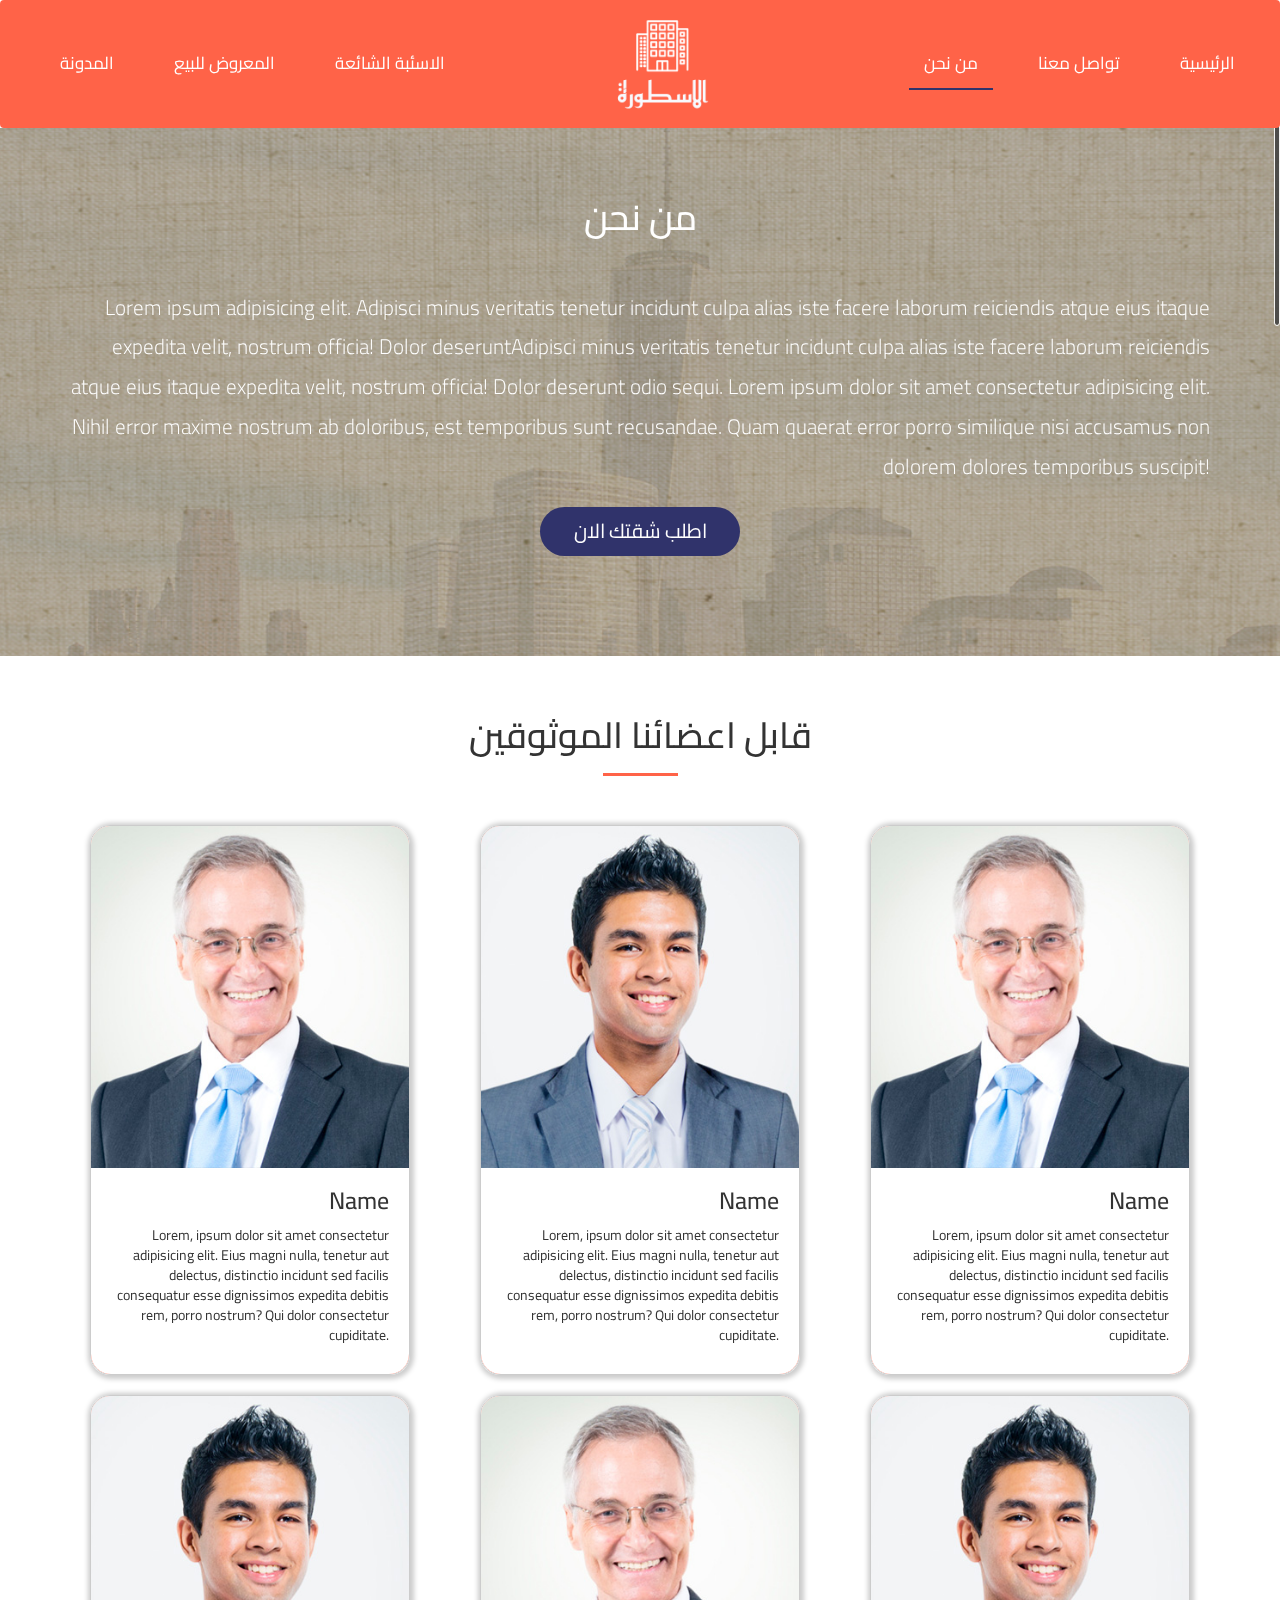
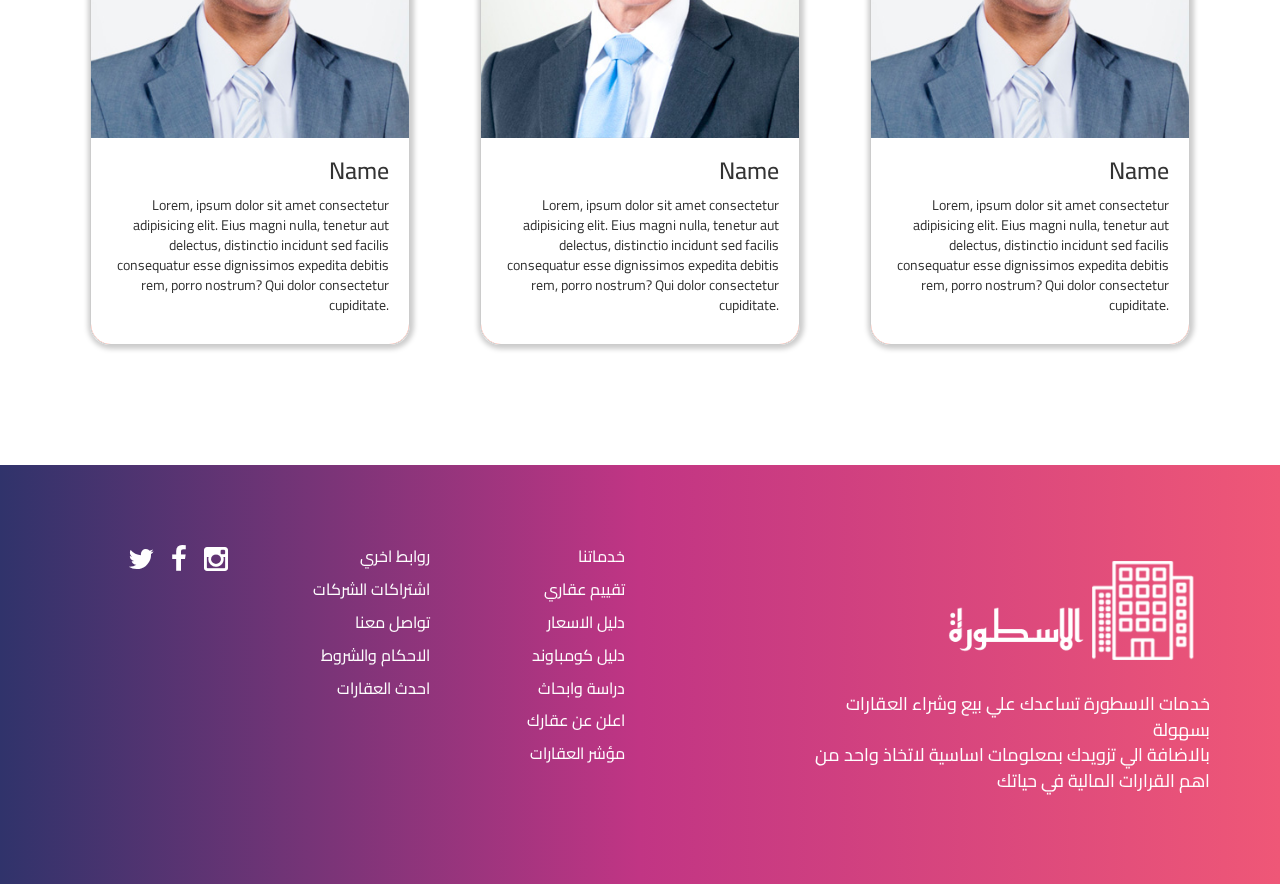
==== about.html @ 583121db "Added All Files OF Proj" ====
<!DOCTYPE html>
<html lang="en">
<head>
    <meta charset="UTF-8">
    <meta name="viewport" content="width=device-width, initial-scale=1.0">
    <meta http-equiv="X-UA-Compatible" content="ie=edge">
    <title>الاسطورة</title>
    <link href="https://fonts.googleapis.com/css?family=Cairo&display=swap" rel="stylesheet">
    <link rel="stylesheet" href="asset/css/bootstrap.min.css"/>
    <link rel="stylesheet" href="asset/css/font-awesome.css"/>
    <link rel="stylesheet" href="asset/css/normalize.css"/>
    <link rel="stylesheet" href="asset/css/animate.css"/>
    <link rel="stylesheet" href="asset/css/style.css"/>
    <style>
        body {
            perspective: 2000px;
        }
        .navbar {
            background-color:var(--main-color);
        }
    </style>
</head>
<body>
    <!-- Start Navbar Section -->
    <nav class="navbar navbar-default">
        <div class="container-fluid">
          <!-- Brand and toggle get grouped for better mobile display -->
          <div class="navbar-header">
            <button type="button" class="navbar-toggle collapsed" data-toggle="collapse" data-target="#bs-example-navbar-collapse-1" aria-expanded="false">
              <span class="sr-only">Toggle navigation</span>
              <span class="icon-bar"></span>
              <span class="icon-bar"></span>
              <span class="icon-bar"></span>
            </button>
            <a href="index.html" class="navbar-brand">
              <img src="asset/images/imgs/logo2.png" alt="LOGO"/>
            </a>
          </div>
          <!-- Collect the nav links, forms, and other content for toggling -->
          <div class="collapse navbar-collapse" id="bs-example-navbar-collapse-1">
            <ul class="nav navbar-nav navbar-left">
              <li><a href="#">المدونة</a></li>
              <li><a href="model-for-sale.html">المعروض للبيع <span class="sr-only">(current)</span></a></li>
              <li><a href="FAQ.html">الاسئبة الشائعة</a></li>
              
            </ul>
            
            <ul class="nav navbar-nav navbar-right">
              <li class="active"><a href="about.html">من نحن</a></li>
              <li><a href="#">تواصل معنا</a></li>
              <li><a href="index.html">الرئيسية</a></li>
            </ul>
          </div><!-- /.navbar-collapse -->
        </div><!-- /.container-fluid -->
      </nav>
    <!-- End Navbar Section -->

    <!--- Start About Intro -->
      <section class="about text-center">
          <div class="container">
              <h2 class="h1">من نحن</h2>
              <p class="lead">Lorem ipsum  adipisicing elit. Adipisci minus veritatis tenetur incidunt culpa alias iste facere laborum reiciendis atque eius itaque expedita velit, nostrum officia! Dolor deseruntAdipisci minus veritatis tenetur incidunt culpa alias iste facere laborum reiciendis atque eius itaque expedita velit, nostrum officia! Dolor deserunt odio sequi. Lorem ipsum dolor sit amet consectetur adipisicing elit. Nihil error maxime nostrum ab doloribus, est temporibus sunt recusandae. Quam quaerat error porro similique nisi accusamus non dolorem dolores temporibus suscipit!</p>
              <a href="#" class="main-btn">اطلب شقتك الان</a>
          </div>
      </section>
    <!--- End About Intro -->

    <!--- Start Our Team  -->
    <section class="our-team text-center">
        <div class="container">
            <h2 class="h1 head-line">قابل اعضائنا الموثوقين</h2>
            <div class="team">
                <div class="row">
                    <div class="col-md-4">
                        <div class="person">
                            <div class="person-front">
                                <img class="img-responsive" src="asset/images/imgs/1.jpg" alt="person"/>
                                <h3>Name</h3>
                                <p>Lorem, ipsum dolor sit amet consectetur adipisicing elit. Eius magni nulla, tenetur aut delectus, distinctio incidunt sed facilis consequatur esse dignissimos expedita debitis rem, porro nostrum? Qui dolor consectetur cupiditate.</p>
                            </div>
                            <div class="person-back text-center">
                                <h2>Person Info</h2>
                                <ul class="list-unstyled">
                                    <li>Facebook: <a href="#">Here</a></li>
                                    <li>Twitter: <a href="#">Here</a></li>
                                    <li>Instagram: <a href="#">Here</a></li>
                                    <li>Linkedin: <a href="#">Here</a></li>
                                </ul>
                            </div>
                        </div>
                    </div>
                    <div class="col-md-4">
                        <div class="person">
                            <div class="person-front">
                                <img class="img-responsive" src="asset/images/imgs/0.jpg" alt="person"/>
                                <h3>Name</h3>
                                <p>Lorem, ipsum dolor sit amet consectetur adipisicing elit. Eius magni nulla, tenetur aut delectus, distinctio incidunt sed facilis consequatur esse dignissimos expedita debitis rem, porro nostrum? Qui dolor consectetur cupiditate.</p>
                            </div>
                            <div class="person-back text-center">
                                <h2>Person Info</h2>
                                <ul class="list-unstyled">
                                    <li>Facebook: <a href="#">Here</a></li>
                                    <li>Twitter: <a href="#">Here</a></li>
                                    <li>Instagram: <a href="#">Here</a></li>
                                    <li>Linkedin: <a href="#">Here</a></li>
                                </ul>
                            </div>
                        </div>
                    </div>
                    <div class="col-md-4">
                        <div class="person">
                            <div class="person-front">
                                <img class="img-responsive" src="asset/images/imgs/1.jpg" alt="person"/>
                                <h3>Name</h3>
                                <p>Lorem, ipsum dolor sit amet consectetur adipisicing elit. Eius magni nulla, tenetur aut delectus, distinctio incidunt sed facilis consequatur esse dignissimos expedita debitis rem, porro nostrum? Qui dolor consectetur cupiditate.</p>
                            </div>
                            <div class="person-back text-center">
                                <h2>Person Info</h2>
                                <ul class="list-unstyled">
                                    <li>Facebook: <a href="#">Here</a></li>
                                    <li>Twitter: <a href="#">Here</a></li>
                                    <li>Instagram: <a href="#">Here</a></li>
                                    <li>Linkedin: <a href="#">Here</a></li>
                                </ul>
                            </div>
                        </div>
                    </div>
                </div>
                <div class="row">
                    <div class="col-md-4">
                        <div class="person">
                            <div class="person-front">
                                <img class="img-responsive" src="asset/images/imgs/0.jpg" alt="person"/>
                                <h3>Name</h3>
                                <p>Lorem, ipsum dolor sit amet consectetur adipisicing elit. Eius magni nulla, tenetur aut delectus, distinctio incidunt sed facilis consequatur esse dignissimos expedita debitis rem, porro nostrum? Qui dolor consectetur cupiditate.</p>
                            </div>
                            <div class="person-back text-center">
                                <h2>Person Info</h2>
                                <ul class="list-unstyled">
                                    <li>Facebook: <a href="#">Here</a></li>
                                    <li>Twitter: <a href="#">Here</a></li>
                                    <li>Instagram: <a href="#">Here</a></li>
                                    <li>Linkedin: <a href="#">Here</a></li>
                                </ul>
                            </div>
                        </div>
                    </div>
                    <div class="col-md-4">
                        <div class="person">
                            <div class="person-front">
                                <img class="img-responsive" src="asset/images/imgs/1.jpg" alt="person"/>
                                <h3>Name</h3>
                                <p>Lorem, ipsum dolor sit amet consectetur adipisicing elit. Eius magni nulla, tenetur aut delectus, distinctio incidunt sed facilis consequatur esse dignissimos expedita debitis rem, porro nostrum? Qui dolor consectetur cupiditate.</p>
                            </div>
                            <div class="person-back text-center">
                                <h2>Person Info</h2>
                                <ul class="list-unstyled">
                                    <li>Facebook: <a href="#">Here</a></li>
                                    <li>Twitter: <a href="#">Here</a></li>
                                    <li>Instagram: <a href="#">Here</a></li>
                                    <li>Linkedin: <a href="#">Here</a></li>
                                </ul>
                            </div>
                        </div>
                    </div>
                    <div class="col-md-4">
                        <div class="person">
                            <div class="person-front">
                                <img class="img-responsive" src="asset/images/imgs/0.jpg" alt="person"/>
                                <h3>Name</h3>
                                <p>Lorem, ipsum dolor sit amet consectetur adipisicing elit. Eius magni nulla, tenetur aut delectus, distinctio incidunt sed facilis consequatur esse dignissimos expedita debitis rem, porro nostrum? Qui dolor consectetur cupiditate.</p>
                            </div>
                            <div class="person-back text-center">
                                <h2>Person Info</h2>
                                <ul class="list-unstyled">
                                    <li>Facebook: <a href="#">Here</a></li>
                                    <li>Twitter: <a href="#">Here</a></li>
                                    <li>Instagram: <a href="#">Here</a></li>
                                    <li>Linkedin: <a href="#">Here</a></li>
                                </ul>
                            </div>
                        </div>
                    </div>
                </div>
            </div>
        </div>
    </section>
    <!--- End Our Team -->

    <!-- Start Footer Section-->
    <footer>
      <div class="container">
        <div class="row">
          <div class="col-md-2 col-xs-4">
            <div class="social-icons">
              <i class="fa fa-instagram fa-2x"><a href="#"></a></i>
              <i class="fa fa-facebook fa-2x"><a href="#"></a></i>
              <i class="fa fa-twitter fa-2x"><a href="#"></a></i>
            </div>
          </div>
          <div class="col-md-2 col-xs-4">
            <ul class="list-unstyled">
              <li>روابط اخري</li>
              <li>اشتراكات الشركات</li>
              <li>تواصل معنا</li>
              <li>الاحكام والشروط</li>
              <li>احدث العقارات</li>
            </ul>
          </div>
          <div class="col-md-2 col-xs-4">
            <ul class="list-unstyled">
              <li>خدماتنا</li>
              <li>تقييم عقاري </li>
              <li>دليل الاسعار</li>
              <li>دليل كومباوند</li>
              <li>دراسة وابحاث</li>
              <li>اعلن عن عقارك</li>
              <li>مؤشر العقارات</li>
            </ul>
          </div>
          <div class="col-md-6 col-xs-12">
            <div class="footer-logo">
              <a href="#">
                <img class="img-responsive" src="asset/images/imgs/footer-logo.png"alt="Footer-logo">
              </a>
              <p>خدمات الاسطورة تساعدك علي بيع وشراء العقارات<br> بسهولة<br> بالاضافة الي تزويدك بمعلومات اساسية لاتخاذ واحد من<br> اهم القرارات المالية في حياتك</p>
            </div>
          </div>
        </div>
      </div>
    </footer>
    <!-- End Footer Section-->  
    
    <!--Start Scripts Files-->

    <script src="asset/js/jquery-3.3.1.min.js"></script>
    <script src="asset/js/jquery.nicescroll.min.js"></script>
    <script src="asset/js/bootstrap.min.js"></script>
    <script src="asset/js/wow.min.js"></script>
    <script>
        new WOW().init();
    </script>
    <script src="asset/js/plugin.js"></script>

    <!--End Scripts Files-->
</body>
</html>
---- asset/css/style.css ----
/* Start Main Rules */
:root {
    --main-color:#ff6348;
    --sub-color:#30336b ;
    --para-color:#999;
}
*{
    -webkit-box-sizing:border-box;
    -moz-box-sizing:border-box;
    -o-box-sizing:border-box;
    box-sizing:border-box;
    font-family: 'Cairo', sans-serif;
}
body{
    overflow-x:hidden;

}
.clearfix{clear:both}

.head-line:after {
    content:'';
    position:absolute;
    top:57px;
    left:calc(50% - 37.5px);
    width:75px;
    height:3px;
    background-color:var(--main-color);
}
img {
    max-width:100%;
}
h2 {position:relative;}

.main-btn {
    display: inline-block;
    width: 200px;
    background-color: var(--sub-color);
    font-size: 25px;
    color: #fff;
    border-radius: 20px;
    padding: 3px;
    box-shadow: 1px 5px 4px 2px #CCC;
    transition:all .5s ease-in-out;
    font-size:20px;
    padding:10px 20px;
    border-radius: 50px;
}

.main-btn:hover {
    color:var(--main-color);
    text-decoration:none;
}

ul, ol {
    padding:0;
    margin:0;  
}

/* End Main Rules */

/* Start Navbar Section */

.navbar {
    z-index:20;
    background:transparent;
    border:none;
    position:relative;
    margin-bottom:0;
    padding:20px 0;
}
.navbar ul li, .navbar-brand {
    margin:18px 15px;
    cursor: pointer;
}
.navbar-default .navbar-nav>.active>a, .navbar-default .navbar-nav>.active>a:focus, .navbar-default .navbar-nav>.active>a:hover {
    background:none
}
.navbar ul li.active {
    border-bottom:2px solid var(--sub-color);
    background:none
}

.navbar ul li:hover {
    border-bottom:2px solid var(--sub-color);
    background:none
}
.navbar a {
    color:#Fff !important;
    font-size:17px;
}

.navbar .navbar-brand {
    display: inline-block;
    position: absolute;
    top: 0;
    left: 53%;
    transform: translate(-50%, -50%);
}

.navbar .navbar-brand img {
    width:130px;
    cursor:pointer;
}
/* End Navbar Section */

/* Start header Section */
.header-video {
    height:100vh;
    display:flex;
    align-items:center;
    margin:auto;
    padding:0 28px;
    text-align:center;
    max-width:960px;
    color:#fff;
}

.header-video .fullscreen-video {
    position:absolute;
    top:0;
    left:0;
    width:100%;
    height:100vh;
    overflow:hidden;
}

.header-video .fullscreen-video video {
    min-height:100%;
    min-width:100%;
}

.header-video .overlay {
    position:absolute;
    top:0;
    left:0;
    width:100%;
    height:100%;
    background-color:rgba(225, 95, 65,.6);
}

.header-video .overlay .header-content h1 {
    font-size:50px;
    margin:0;
    padding:0;
}

.header-video .overlay .header-content button {
    margin-top:45px;
    background-color:var(--sub-color);
    border:1px solid var(--sub-color);
    width:200px;
    border-radius:20px;
    -webkit-border-radius:20px;
    -moz-border-radius:20px;
    -ms-border-radius:20px;
    -o-border-radius:20px;
}
/* End header Section */

/* Start About Us Section */

.about-us {
    padding:0 0 60px;
}
.about-us h2 {
    word-spacing:-3px;
    position: relative;
}

.about-us .faetures {
    padding:60px 0;
}

.about-us .faetures .feat img {
    width: 28%;
    margin: auto;
}

.about-us .faetures .feat a {
    font-weight: bold;
    color: var(--sub-color);
    margin: 40px 0px 20px;
    display: block;
    font-size:20px
}
.about-us .faetures .feat p {
    color: var(--para-color);
    line-height: 1.3;
    word-spacing:1px;
}
/* End About Us Section */

/* Start Find Us Section */
.find-us {
    padding:60px 0;
}

.find-us h2{position:relative;}

.find-us .find-images {
    padding:80px 0 50px;
}

.find-us .find-images .find-img img {
    width:60%;
    margin:auto;
    transform:rotate(25deg);
    -webkit-transform:rotate(25deg);
    -moz-transform:rotate(25deg);
    -ms-transform:rotate(25deg);
    -o-transform:rotate(25deg);
    border-radius:40px;
    -webkit-border-radius:40px;
    -moz-border-radius:40px;
    -ms-border-radius:40px;
    -o-border-radius:40px;
    box-shadow: 1px 1px 5px 4px #CCC;
    transition:all .5s ease-in-out
}

.find-us .find-images .find-img img:hover {
    transform:rotate(0deg);
    -webkit-transform:rotate(0deg);
    -moz-transform:rotate(0deg);
    -ms-transform:rotate(0deg);
    -o-transform:rotate(0deg);

}
/* End Find Us Section */

/* Start Product Section */
.sales {
    background:url(../images/imgs/subtle-pattern-1.jpg) no-repeat fixed;
    background-size:cover;
}
.sales h2{
    margin:50px 0  0;
}
.sales .products {
    padding:80px 0;
}
.sales .products .product-box{
    border-radius:20px;
    box-shadow: 1px 1px 5px 3px #CCC;
    text-align: right;
    margin: 0 20px;
    margin-bottom: 40px;
    position: relative;
    min-height: 400px;
    border: 1px solid #CCC;
    transition:all .5s ease-in-out;
    cursor:pointer;
    transform-style:preserve-3d;
}

.sales .products .product-box:hover {
    transform:rotateY(180deg);
}

.sales .products .product-box > div{
    position:absolute;
    top:0;
    left:0;
    width:100%;
    height:100%;
    border-radius:20px 20px 20px 20px;
}
.sales .products .product-box .product-front {
    z-index:2;
    background-color:#fff;
    overflow: hidden;
}

.sales .products .product-box .product-front img {margin-bottom:20px;max-height:213px;width:100%;}

.sales .products .product-box .product-front .location{padding:10px;color:var(--para-color);overflow:hidden;}

.sales .products .product-box .product-front i {
    font-size:30px;
    color:var(--main-color);
    padding-left:10px;
}

.sales .products .product-box .product-front span{
    font-size:16px;
    display: inline-block;

}

.sales .products .product-box .product-back {
    z-index:1;
    background-color:var(--main-color);
    color:#fff;
    transform: rotateY(180deg);
}

.sales .products .product-box .product-back img {
    width: 60%;
    margin: auto;
}

.sales .products .product-box .product-back a {
    color: #fff;
    font-size: 26px;
    text-align: center;
    display: block;
    margin-top: 50px;
}

.sales .products .second .product-box .product-back {
    background-color:var(--main-color);
}

.sales .main-btn {
    margin-bottom:40px;
    font-size:20px;
    padding:10px 20px;
    border-radius: 50px;
}


/* End Product Section */


/* Start Contact Us Section */

.contact-us {
    background:url('../images/imgs/contact\ us.gif') no-repeat fixed;
    background-size: cover;
    padding:60px 0;
}
.contact-us h2 {
    color:#fff;
    margin-bottom:25px;
}

.contact-us form{
    width:80%;
    margin:auto;
}

.contact-us form input,.contact-us form textarea {
    margin:10px 0;
    border-radius:10px;
    -webkit-border-radius:10px;
    -moz-border-radius:10px;
    -ms-border-radius:10px;
    -o-border-radius:10px;
    padding:20px 15px;
}
.contact-us form textarea{min-height:160px;}
.contact-us a {box-shadow: none;margin:20px 0}

/* End Contact Us Section */

/* Start Comunication Section */

.comunication{
    background-color:var(--main-color);
    padding:60px 0 40px;
}
.comunication h2{color:#fff;margin-bottom:25px;}

.comunication form {
    width:80%;
    margin:auto;
}

.comunication a{
    box-shadow: none;
    margin:30px 0;
}

/* End Comunication Section */

/* Start Footer Section */
footer {
    background-image: linear-gradient(to right, #30336b, #c13584,  #ef5777);
    padding:80px 0;
    color:#fff;
    direction:rtl;
}

footer .social-icons i{
    padding:0 7px;
    transition:all .5s ease-in-out;
    -webkit-transition:all .5s ease-in-out;
    -moz-transition:all .5s ease-in-out;
    -ms-transition:all .5s ease-in-out;
    -o-transition:all .5s ease-in-out;
    cursor:pointer;
    transform-style:preserve-3d;
}

footer .social-icons i:nth-of-type(1):hover{
    color:#c13584;
}
footer .social-icons i:nth-of-type(2):hover{
    color:#3b5998;
}
footer .social-icons i:nth-of-type(3):hover{
    color:#1da1f2;
}

footer .social-icons i:nth-of-type(1):hover,
footer .social-icons i:nth-of-type(2):hover,
footer .social-icons i:nth-of-type(3):hover {
    transform:scale(1.2);
    -webkit-transform:scale(1.2);
    -moz-transform:scale(1.2);
    -ms-transform:scale(1.2);
    -o-transform:scale(1.2);
}

footer ul li{
    padding-bottom:10px;
    font-size:16px;
    cursor:pointer
}
footer ul li:hover {
    color:var(--main-color);
}

footer .footer-logo img {width:50%}
footer .footer-logo p {font-size:18px}
/* End footer Section */


/* Start FAQ Page  */

.faq {
    padding:60px 0;
}

.faq h2{
    font-size:40px;
    margin-bottom: 50px;
    text-align:center
}

.faq .panel-group {
    direction: rtl;
    border-radius:30px;
}

.faq .panel-group .panel-heading {
    padding:15px;
    color:var(--main-color);
}
/* End FAQ Page  */

/* Start About Page */
.about {
    background:url('../images/imgs/about.jpg') no-repeat fixed center center;
    background-size:cover;
    color:#FFF;
    padding:40px 0;
}

.about h2 {
    margin:30px 0 50px;
}
.about p {
    text-align: right;
    line-height:1.9;
}

.about a {
    margin-bottom: 60px;
    box-shadow: none;
}

.our-team {
    padding:40px 0;
}

.our-team .team {padding:60px 0;}

.our-team .team .person {
    box-shadow: 1px 1px 5px 3px #CCC;
    text-align: right;
    margin: 0 20px;
    position: relative;
    min-height: 550px;
    border: 1px solid #CCC;
    transition:all .5s ease-in-out;
    cursor:pointer;
    transform-style:preserve-3d;
    border-radius:20px;
    margin-bottom:20px;
    
}
.our-team .team .person:hover {
    transform: rotateY(180deg);
}
.our-team .team .person > div {
    position:absolute;
    top:0;
    left:0;
    width:100%;
    height:100%;
    border-radius: 20px;
}
.our-team .team .person .person-front {
    z-index:2;
    background-color:#fff;
    overflow: hidden;

}
.our-team .team .person .person-front img {
    width:100%;
    max-height:350px;
}

.our-team .team .person .person-front h3, .our-team .team .person .person-front p {
    padding:0 20px;
}

.our-team .team .person .person-back {
    z-index:1;
    background-color:var(--main-color);
    color:#fff;
    transform: rotateY(180deg);

}

.our-team .team .person .person-back h2 {
    margin-bottom: 40px;
}

.our-team .team .person .person-back ul li {
    font-size:30px;
    margin-bottom:30px;
}

/* End About Page */

/* Start Model-for-sale Page */

.Simples-for-sale {
    background:url('../images/imgs/subtle-pattern-1.jpg') no-repeat fixed center center;
    background-size:cover;

}

.Simples-for-sale h2 {
    margin-top:40px;
    margin-bottom:40px;
}


.Simples-for-sale .operations select{
    background-color: var(--sub-color);
    color: #FFF;
    display: block;
    border: 1px solid var(--sub-color);
    margin: auto;
    margin-bottom: 30px;
    width: 115px;
    border-radius: 20px;
    text-align: center;
    padding: 5px;
    direction: rtl;
    padding-right: 38px;
}

.Simples-for-sale .operations .progress {
    width:98%;
    height:20px;
}

.Simples-for-sale .operations .progress .slider {
    -webkit-appearance: none;
    width: 100%;
    height: 100%;
    outline: none;
    opacity: 0.7;
    background-color:#ccc;
    border-radius:20px;
}
.Simples-for-sale .operations .progress .slider::-webkit-slider-thumb {
    -webkit-appearance: none;
    appearance: none;
    width:20px;
    height:20px;
    background-color:var(--main-color);
    border-radius:50%;
    cursor:pointer;
    border:1px solid var(--main-color);
}

.Simples-for-sale .operations .progress .slider::-moz-range-thumb {
    -moz-appearance: none;
    appearance: none;
    width:20px;
    height:20px;
    background-color:var(--main-color);
    border-radius:50%;
    cursor:pointer;
    border:1px solid var(--main-color);
}

.Simples-for-sale .operations .content {text-align:right;margin-bottom:30px;}

.Simples-for-sale .operations .content p {
    display:inline-block;
    float:right;
    padding-left:10px;
}


.Simples-for-sale .product-box {
    margin:40px 0 30px;
    border-radius:20px;
    background-color:#FFF;
    box-shadow: 1px 1px 5px 3px #CCC;
    text-align: right;
    position: relative;
    border: 1px solid #CCC;
    transition:all .5s ease-in-out;
    cursor:pointer;
    overflow: hidden;
}

.Simples-for-sale .product-box img {
    margin-bottom:20px;
    max-height:213px;
    width:100%;
}

.Simples-for-sale .product-box .location {
    padding:10px;
    color:var(--para-color);
    overflow:hidden;
}

.Simples-for-sale .product-box i {
    font-size:25px;
    color:var(--main-color);
    padding-left:10px;
}

.Simples-for-sale .product-box span {
    font-size:14px;
    display: inline-block;
}
 

.Simples-for-sale .product-box a {
    width:120px;
    font-size:16px;
    display:block;
    margin:20px auto;
}
/* End Model-for-sale Page */


/* Start How To Buy Page */

.how-to-buy {
    background:url('../images/imgs/service-page_02.jpg') no-repeat fixed center center;
    background-size:cover;
    color:#fff;
    
    

}
.how-to-buy .overlay {
    background-color:rgba(75, 75, 75,.8);
    padding:40px 0;
}


.how-to-buy h2 {
    margin:0;
    margin-bottom:70px;
}

.how-to-buy .lead {
    line-height:1.8;
    margin:0;
    padding:0 70px;
}

.skills {
    padding:50px 0;
}

.skills h2 {
    margin-bottom:50px;
}
.skills h2.head-line:after {
    content:"";
    width:200px;
    left:calc(50% - 100px);
}

.skills .simples-of-work {
    padding:40px 0 0;
}
.skills a {
    display: inline-block;
    width:calc(100% / 5);
    
}

.skills .simples-of-work img {
    border-radius:20px;
    border-radius:20px;
    cursor:pointer;
    border:1px solid #CCC;
    box-shadow: 1px 1px 3px 1px #CCC:
}
.skills .simples-of-work img:hover {
    transform:scale(1.1) rotate(10deg);
}

/* End How To Buy Page */

/* Start Ad Page */
.search {
    padding:60px 0;
    background-color:rgba(167, 167, 167, 0.657)
}

.search .main-btn {
    width:140px;
}

.search select {
    direction: rtl;
    width: 200px;
    background-color: #757575;
    color: #FFF;
    font-size: 19px;
    border-radius: 59px;
    padding: 6px 41px 6px 0;
}
.search select,
.search a,
.search div {
    margin:0 20px;
}

.input-search.input-search {
    display: inline-block;
    direction: rtl;
    background-color: #fff;
    padding: 15px;
    border-radius: 31px;
}

.input-search input{border:none;}

.ad h2 {
    margin-bottom: 70px;
    margin-top: 35px;
}
.ad h2:after {
    content: '';
    width:180px;
    left:calc(50% - 90px);
}

.ad .ad-content .location:not(:last-of-type) {
    margin:20px 0
}

.ad .ad-content .location i {
    float: right;
    margin: 0 0 0 9px;
}

.ad .ad-content .location span {
    display: inline-block;
    direction: rtl;
}

.autoplay {
    width:100%;
    float: right;
}

.ad-desc {
    direction: rtl;
}
.ad-desc i {
    color:var(--main-color);
}

.ad-desc a {
    margin:10px 0;
    text-align:center
}

.ad-desc a:first-of-type{
    background-color: var(--main-color);
    margin:20px 0 0;
}
.ad-desc a:last-of-type {
    background:none;
    color:var(--sub-color);
    border:3px solid var(--sub-color)
}
.ad-desc a:first-of-type:hover {
    color:var(--main-color);
    background-color:#fff;
}

.ad-desc a:last-of-type:hover {
    background-color:var(--sub-color);
    color:#FFF;
}

.ad .description {
    direction: rtl;
    padding-top:30px;
    margin:0 20px;
}
.ad .description h3 {
    border-right:5px solid var(--main-color);
    padding:15px;
    margin-bottom:20px;
    font-weight: bold
}
.ad .description h4{font-size:20px;font-weight:bold;margin:30px 0;}

.ad .description ul {
    margin:20px 50px 20px 0  
}

/* End Ad Page */


/**************************    Start Media Quires     ****************************/

/* Start Mobile Screen */

/*********************************    Start Index Page    ******************************/
@media (max-width:767px) {

    /* Start Index Page */
    h2.h1 {
        font-size:28px;
    }

    .navbar {
        padding-bottom:0;
    }

    .navbar .navbar-brand {
        float:left;
        transform: none;
        position: static;
        margin:0;
        padding:0;
        width:110px;
        margin:-10px;
    }
    .navbar-default .navbar-collapse, .navbar-default .navbar-form {
        border-color: transparent; 
        background-color: var(--sub-color);
        margin-top: 27px;
    }
    .navbar-default .navbar-toggle .icon-bar {
        background-color:#fff;
        border-color:#fff;
    }
    .navbar-default .navbar-toggle:focus, .navbar-default .navbar-toggle:hover {
        background-color:var(--sub-color);
    }

    .header-video .overlay .header-content h1 {
        font-size:30px;
    }

    .header-video .overlay .header-content button {
        width:150px;
    }

    .about-us .faetures .feat img {
        width:20%;
    }

    .find-us .find-images .find-img img {
        margin-bottom:70px;
    }

    .comunication h2 {
        font-size: 21px;
        word-spacing: 4px;
    }

    footer ul li {
        font-size: 14px;
    }

    footer .social-icons i {
        font-size: 21px;
        padding: 0 7px
    }

    footer .footer-logo img {
        margin-top: 20px;
    }

    footer .footer-logo p {
        font-size: 15px;
        line-height: 1.8;
    }
    /* End Index Page */

    /* Start FAQ page */

    .navbar .navbar-brand {
        width: 90px;
        margin: -16px -10px;
    }
    .navbar-toggle {
        margin-bottom: 22px;
    }
    .navbar-default .navbar-toggle:focus, .navbar-default .navbar-toggle:hover {
        background-color: #c77365;

    }
    .navbar-default .navbar-collapse, .navbar-default .navbar-form {
        background-color:transparent;
    }

    /* End FAQ page */

    /* Start About Page */

    .about p{text-align: center;}

    .about a.main-btn{
        font-size: 15px;
        width: 180px;
    }  

    /* End About Page */

}

/**********************************   Small Screan   *******************************/
@media (min-width:768px) and (max-width:991px) {

    /* Start Index Page */

    h2.h1 {
        font-size: 29px;
    }

    .navbar {
         padding:0;
         padding-bottom:20px;
    }

    .navbar .navbar-brand {
        top: 15px;
        left:55%;
    }
    .navbar .navbar-brand img {
        width: 110px;
    }

    .navbar ul li, .navbar-brand {
        margin:0;
    }

    .navbar-nav>li>a {
        padding-top: 40px;
    }
    .navbar a {
        font-size: 14px;
    }


    .header-video .overlay .header-content h1 {
        font-size: 36px;
    }

    .header-video .overlay .header-content button {
        width: 165px;
        font-size: 15px;
    }

    .about-us .faetures .feat img {
        width: 13%;
    }

    .about-us .faetures .feat p {
        font-size: 17px;
    }

    .find-us .find-images .find-img img {
        width: 31%;
        margin: 60px auto;
    }

    .sales .products .product-box{
        width: 430px;
        margin:0 auto 40px;
    }

    /* Start Index Page */

    /* Start About Page */

    .our-team .team .person {
        width: 400px;
        margin: 0 auto 30px;
    } 

    /* End About Page */
}

/******************************** Medium Screan *********************************/

@media (min-width:992px) and (max-width:1200px) {
    /* Start About Page */
    .sales .products .product-box .product-front span{
        font-size: 12px;
    }
    /* End About Page */
}
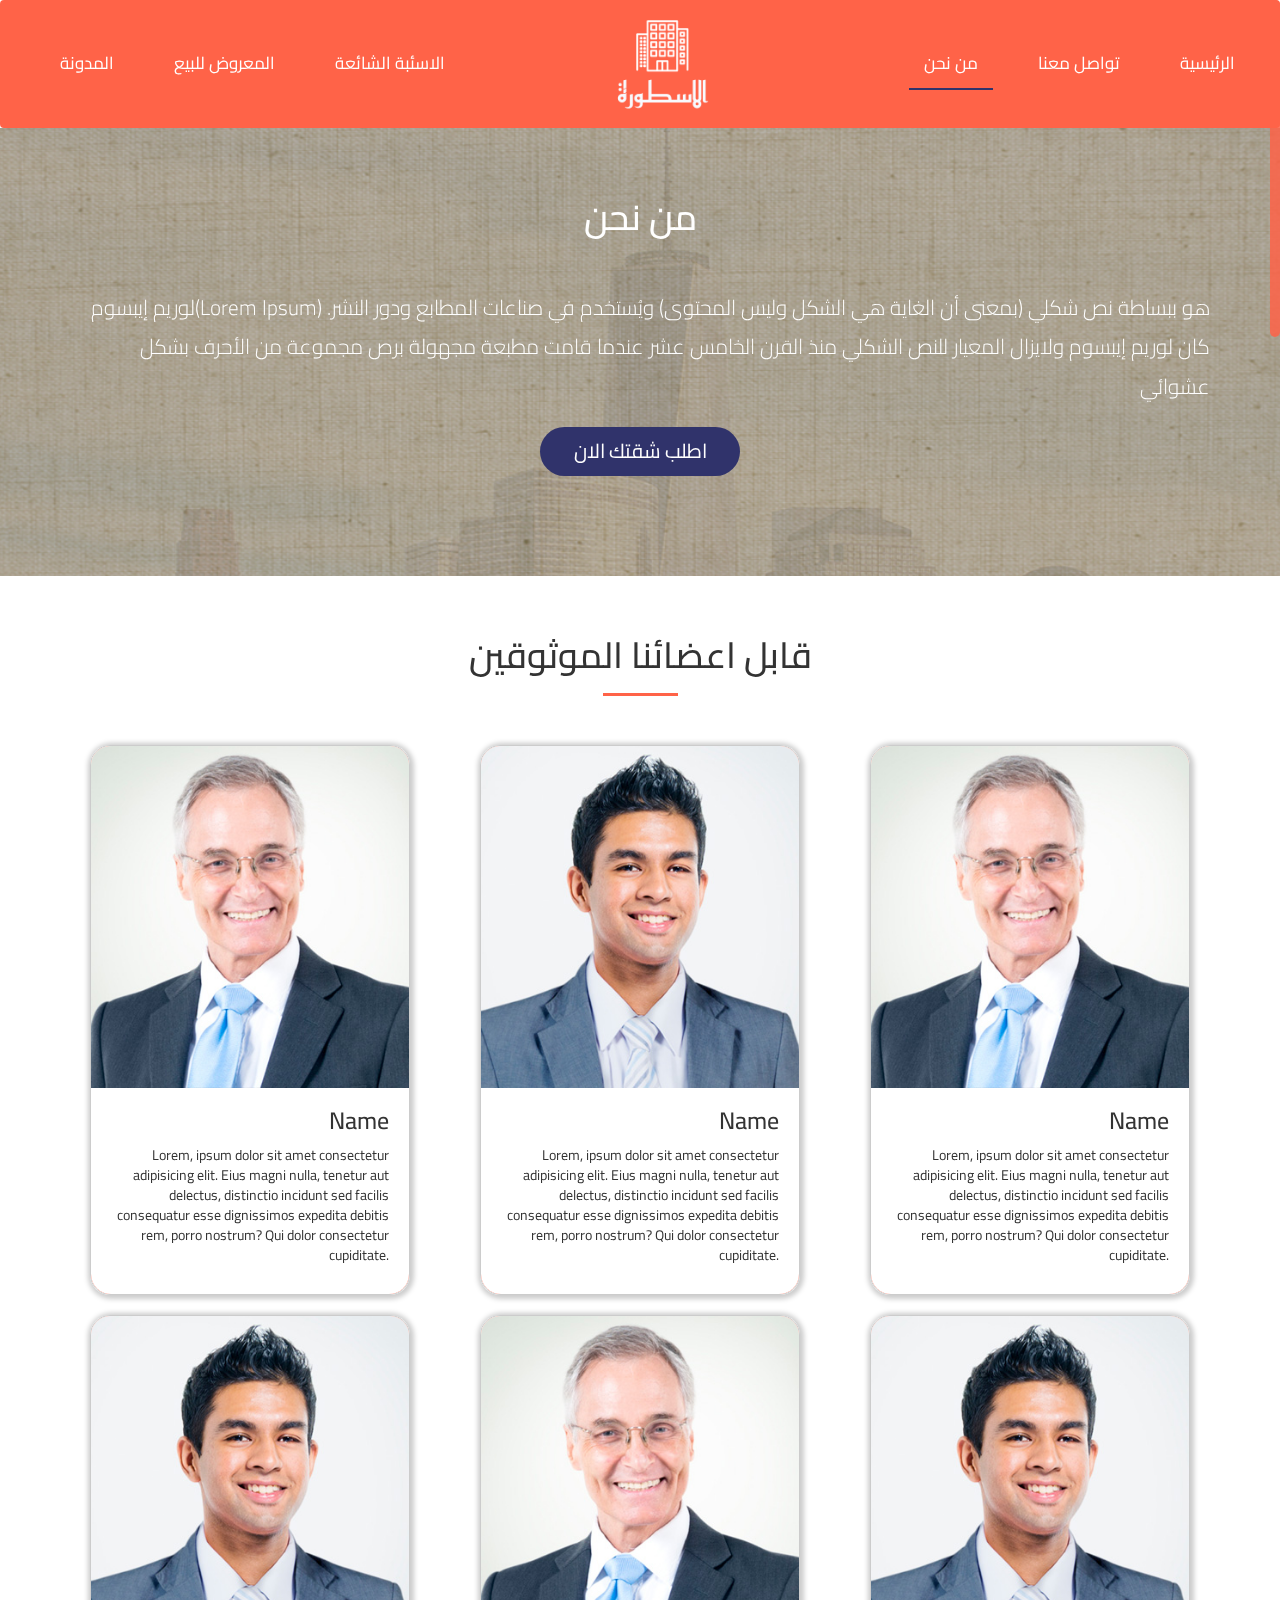
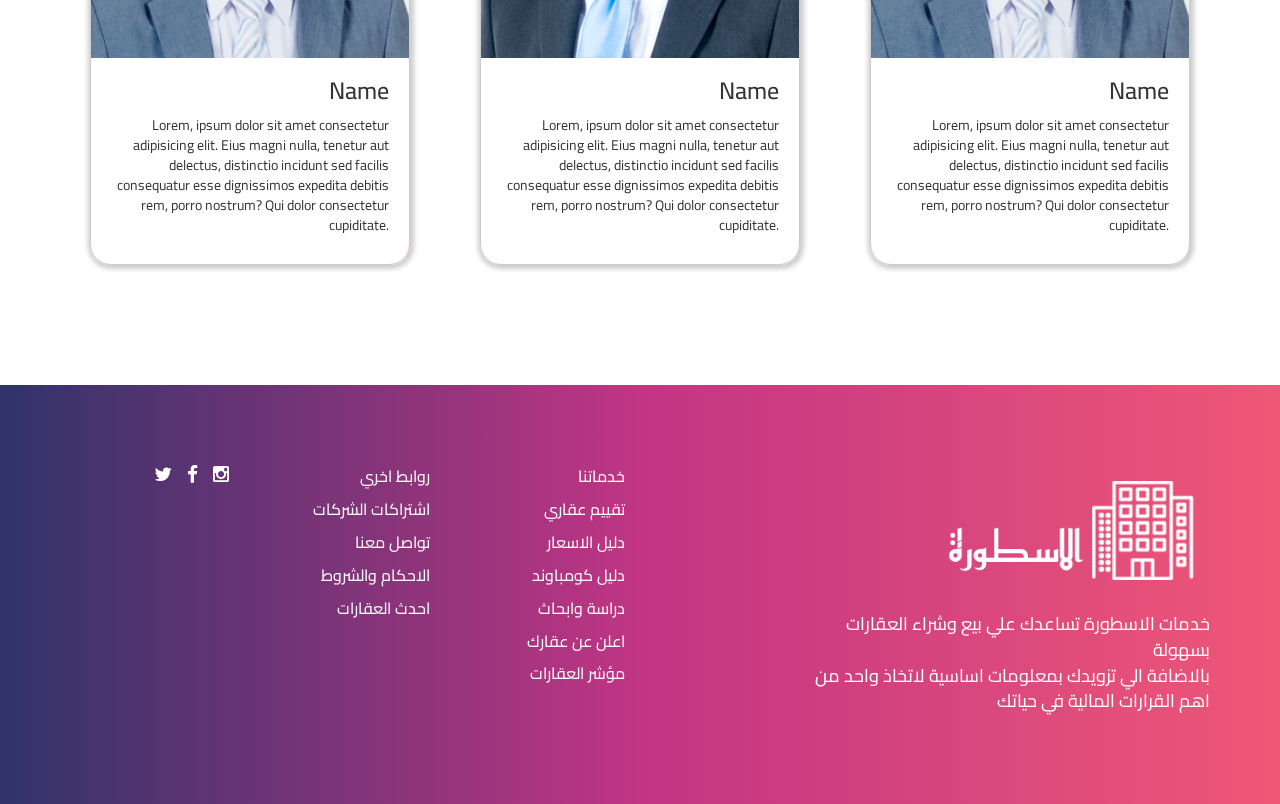
==== commit a5718855: "Updated Files To Be Responsive In all Screans" ====
--- a/about.html
+++ b/about.html
@@ -59,7 +59,7 @@
       <section class="about text-center">
           <div class="container">
               <h2 class="h1">من نحن</h2>
-              <p class="lead">Lorem ipsum  adipisicing elit. Adipisci minus veritatis tenetur incidunt culpa alias iste facere laborum reiciendis atque eius itaque expedita velit, nostrum officia! Dolor deseruntAdipisci minus veritatis tenetur incidunt culpa alias iste facere laborum reiciendis atque eius itaque expedita velit, nostrum officia! Dolor deserunt odio sequi. Lorem ipsum dolor sit amet consectetur adipisicing elit. Nihil error maxime nostrum ab doloribus, est temporibus sunt recusandae. Quam quaerat error porro similique nisi accusamus non dolorem dolores temporibus suscipit!</p>
+              <p class="lead">لوريم إيبسوم(Lorem Ipsum) هو ببساطة نص شكلي (بمعنى أن الغاية هي الشكل وليس المحتوى) ويُستخدم في صناعات المطابع ودور النشر. كان لوريم إيبسوم ولايزال المعيار للنص الشكلي منذ القرن الخامس عشر عندما قامت مطبعة مجهولة برص مجموعة من الأحرف بشكل عشوائي</p>
               <a href="#" class="main-btn">اطلب شقتك الان</a>
           </div>
       </section>
--- a/asset/css/style.css
+++ b/asset/css/style.css
@@ -58,6 +58,55 @@
 
 /* End Main Rules */
 
+/* Start Popup ALert */
+
+.popup-alert{
+    position: fixed;
+    top:0;
+    left:0;
+    width:100%;
+    height:100%;
+    z-index:9999;
+    background-color:rgba(89, 85, 85, 0.6);
+    display: none;
+}
+
+.popup-alert .popup-container {
+    width: 600px;
+    background-color: #fff;
+    z-index: 999999;
+    border-radius: 10px;
+    text-align: center;
+    margin: auto;
+    margin-top: 20px;
+    padding:10px 0;
+}
+
+.popup-alert .popup-container h2 {
+    font-size: 26px;
+    margin-top: 4px;
+    
+}
+
+.popup-alert .popup-container p {
+    border: 1px solid #ccc;
+    font-size: 17px;
+    padding: 11px;
+    margin-top: 28px;
+}
+
+.popup-alert .popup-container a {
+    text-align:center;
+    display:block;
+    width: 169px;
+    font-size: 15px;
+    padding: 9px 10px;
+    margin-left:10px;
+    box-shadow:none;
+}
+
+/* End Popup ALert */
+
 /* Start Navbar Section */
 
 .navbar {
@@ -154,6 +203,7 @@
     -moz-border-radius:20px;
     -ms-border-radius:20px;
     -o-border-radius:20px;
+    cursor:pointer;  
 }
 /* End header Section */
 
@@ -382,7 +432,8 @@
 }
 
 footer .social-icons i{
-    padding:0 7px;
+    font-size:19px;
+    padding:0 6px;
     transition:all .5s ease-in-out;
     -webkit-transition:all .5s ease-in-out;
     -moz-transition:all .5s ease-in-out;
@@ -674,12 +725,14 @@
 .how-to-buy h2 {
     margin:0;
     margin-bottom:70px;
+    font-size: 30px;
 }
 
 .how-to-buy .lead {
     line-height:1.8;
     margin:0;
     padding:0 70px;
+    font-size: 18px;
 }
 
 .skills {
@@ -688,6 +741,7 @@
 
 .skills h2 {
     margin-bottom:50px;
+    font-size:22px
 }
 .skills h2.head-line:after {
     content:"";
@@ -701,7 +755,8 @@
 .skills a {
     display: inline-block;
     width:calc(100% / 5);
-    
+    margin:5px;
+    transition: all .5s ease-in-out;
 }
 
 .skills .simples-of-work img {
@@ -709,10 +764,12 @@
     border-radius:20px;
     cursor:pointer;
     border:1px solid #CCC;
-    box-shadow: 1px 1px 3px 1px #CCC:
+    box-shadow: 1px 1px 3px 1px #CCC;
+    border-radius: 16px;
+    
 }
 .skills .simples-of-work img:hover {
-    transform:scale(1.1) rotate(10deg);
+    transform:scale(1.1);
 }
 
 /* End How To Buy Page */
@@ -895,10 +952,6 @@
         font-size: 14px;
     }
 
-    footer .social-icons i {
-        font-size: 21px;
-        padding: 0 7px
-    }
 
     footer .footer-logo img {
         margin-top: 20px;
@@ -940,6 +993,62 @@
 
     /* End About Page */
 
+    /* Start Model Page */
+    .Simples-for-sale h2 {
+        margin-bottom: 55px;
+    }
+
+    .Simples-for-sale .operations select{
+        display: inline-block; 
+        margin:0 5px 40px;
+    }
+    /* End Model Page */
+
+    /* Start How To Buy Page */
+    .skills h2.head-line:after {
+        width:150px;
+        left:calc(50% - 75px);
+    }
+
+    .skills a {
+        width: calc(100% / 3);
+        margin: 5px;
+    }
+
+    .skills h2 {
+        font-size: 22px;
+    }
+    /* End How To Buy Page */
+
+    /* Start Ad Page */
+    .search select, .search a, .search div {
+        margin: 13px 8px;
+    }
+
+    .search select {
+        width: 146px;
+        font-size: 15px;
+    }
+
+    .search .main-btn {
+        font-size: 15px;
+        padding: 10px 4px;
+    }
+
+    .ad-desc .main-btn {
+        width:168px;
+        font-size:17px;
+    }
+
+    .description .lead{
+        line-height: 1.9;
+    }
+
+    .description iframe {
+        max-width: 100%;
+        margin-bottom: 20px
+    }
+    /* End Ad Page */
 }
 
 /**********************************   Small Screan   *******************************/
@@ -1013,6 +1122,16 @@
     } 
 
     /* End About Page */
+
+    /* Start Ad Page */
+    .search select, .search a, .search div {
+        margin: 0px 5px;
+    }
+
+    .ad-desc .location span {
+        font-size: 24px
+    }
+    /* End Ad Page */
 }
 
 /******************************** Medium Screan *********************************/
